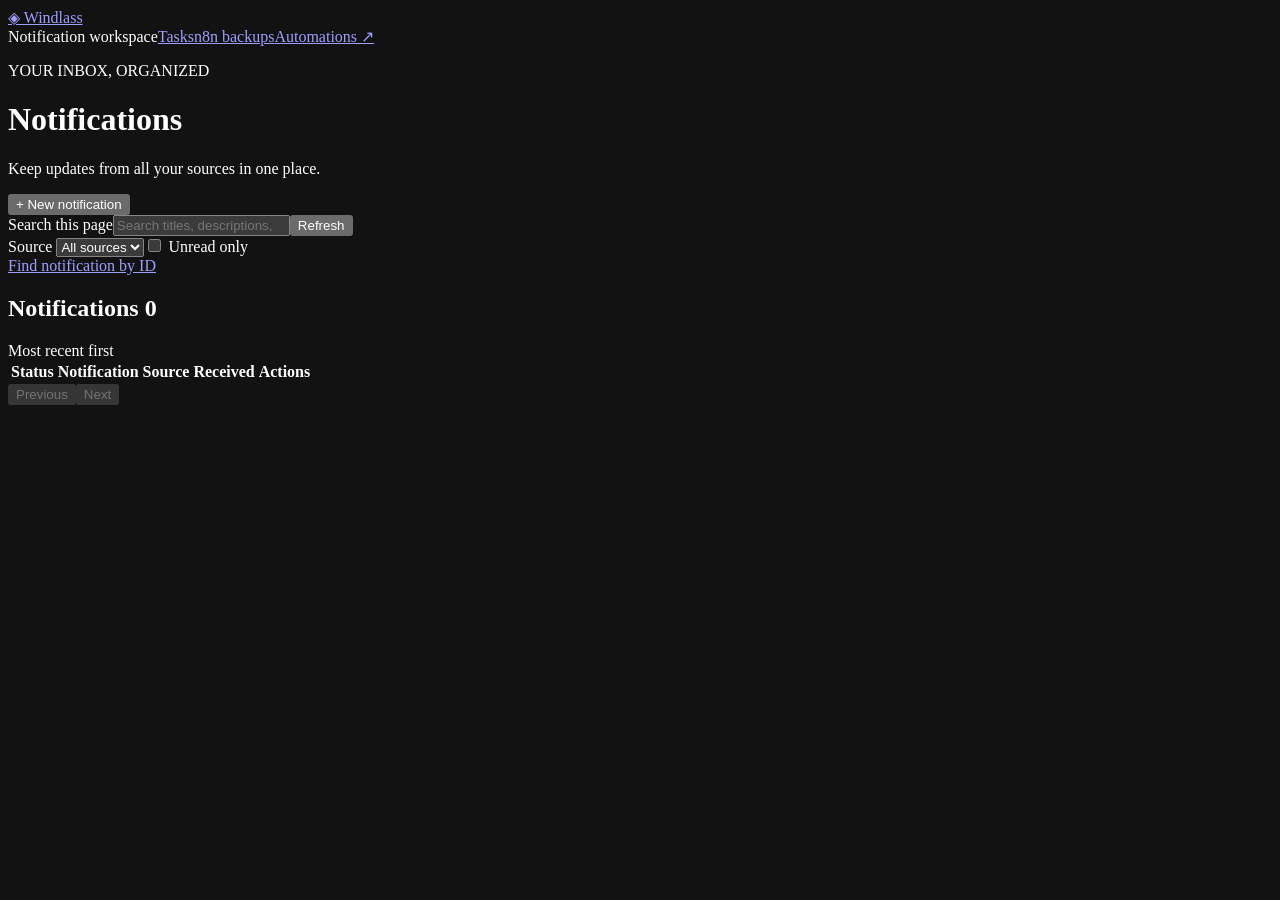
==== src/main/resources/static/index.html @ 989a8ab2 "feat(notifications): filter notifications by source" ====
<!doctype html>
<html lang="en">
<head>
  <meta charset="utf-8">
  <meta name="viewport" content="width=device-width, initial-scale=1">
  <meta name="color-scheme" content="dark">
  <meta name="theme-color" content="#101819">
  <title>Windlass · Notifications</title>
  <link rel="icon" type="image/png" sizes="32x32" href="/favicon-32.png?v=3">
  <link rel="icon" type="image/x-icon" href="/favicon.ico?v=3">
  <link rel="stylesheet" href="/styles.css">
  <script src="/app.js" defer></script>
</head>
<body>
  <header><a class="brand" href="/">◈ Windlass</a><nav class="header-nav" aria-label="Workspace"><span>Notification workspace</span><a class="automations-link" href="/tasks.html">Tasks</a><a class="automations-link" href="/backups.html">n8n backups</a><a class="automations-link" href="/automations" target="_blank" rel="noopener noreferrer" aria-label="Automations (opens n8n in a new tab)">Automations ↗</a></nav></header>
  <main>
    <div class="heading"><div><p class="eyebrow">YOUR INBOX, ORGANIZED</p><h1>Notifications</h1><p class="muted">Keep updates from all your sources in one place.</p></div><button id="new">+ New notification</button></div>
    <div class="toolbar"><label for="search">Search this page</label><input id="search" type="search" placeholder="Search titles, descriptions, or sources…"><button id="refresh" class="secondary">Refresh</button></div>
    <div class="inbox-options"><div class="notification-filters"><label class="source-filter" for="source-filter">Source <select id="source-filter"><option value="">All sources</option></select></label><label class="unread-filter"><input id="unread-only" type="checkbox"> Unread only</label></div><a class="automations-link" href="/notification.html">Find notification by ID</a></div>
    <p id="status" role="status" aria-live="polite"></p>
    <div class="list-heading"><h2>Notifications <span id="count">0</span> <span id="unread-count" class="unread-count"></span></h2><span class="muted">Most recent first</span></div>
    <div class="notification-table-scroll" role="region" aria-label="Notifications table" tabindex="0">
      <table class="notification-table">
        <thead><tr><th scope="col">Status</th><th scope="col">Notification</th><th scope="col">Source</th><th scope="col">Received</th><th scope="col">Actions</th></tr></thead>
        <tbody id="notifications"></tbody>
      </table>
    </div>
    <nav class="actions pagination" aria-label="Notification pages"><button id="previous" class="secondary" disabled>Previous</button><span id="page-info" aria-live="polite"></span><button id="next" class="secondary" disabled>Next</button></nav>
  </main>
  <dialog id="editor">
    <form id="form">
      <div class="dialog-heading"><h2 id="editor-title">New notification</h2><button type="button" id="close" class="secondary" aria-label="Close editor">✕</button></div>
      <label for="title">Title <span class="required">*</span></label><input id="title" name="title" required maxlength="200" placeholder="What happened?">
      <label for="description">Description</label><textarea id="description" name="description" rows="3" maxlength="10000" placeholder="Add a little context"></textarea>
      <label for="source">Notification source <span class="required">*</span></label><input id="source" name="source" required maxlength="200" placeholder="e.g. GitHub, monitoring, email">
      <label for="received">Received on</label><input id="received" name="received" type="datetime-local" step="0.001"><small>Local time. Leave blank to use the current time for new notifications.</small>
      <label for="metadata">Metadata (JSON object)</label><textarea id="metadata" name="metadata" rows="4" spellcheck="false">{}</textarea>
      <label for="external-links">External links (JSON object)</label><textarea id="external-links" rows="3" spellcheck="false" aria-describedby="links-help">{}</textarea>
      <small id="links-help">Map link labels to full HTTP or HTTPS URLs, e.g. {"GitHub": "https://github.com"}. Links open in a new tab.</small>
      <p id="form-error" role="alert"></p>
      <div class="actions"><button type="button" id="cancel" class="secondary">Cancel</button><button id="save" type="submit">Save notification</button></div>
    </form>
  </dialog>
  <template id="row-template"><tr class="notification-row"><td><span class="read-state"></span></td><th scope="row" class="notification-content"><h3></h3><p class="description"></p><a class="view-details" href="/notification.html">View details →</a></th><td><span class="source"></span></td><td><time></time></td><td><div class="actions"><button class="mark-seen secondary">Mark as seen</button><button class="edit secondary">Edit</button><button class="delete danger">Delete</button></div></td></tr></template>
</body>
</html>
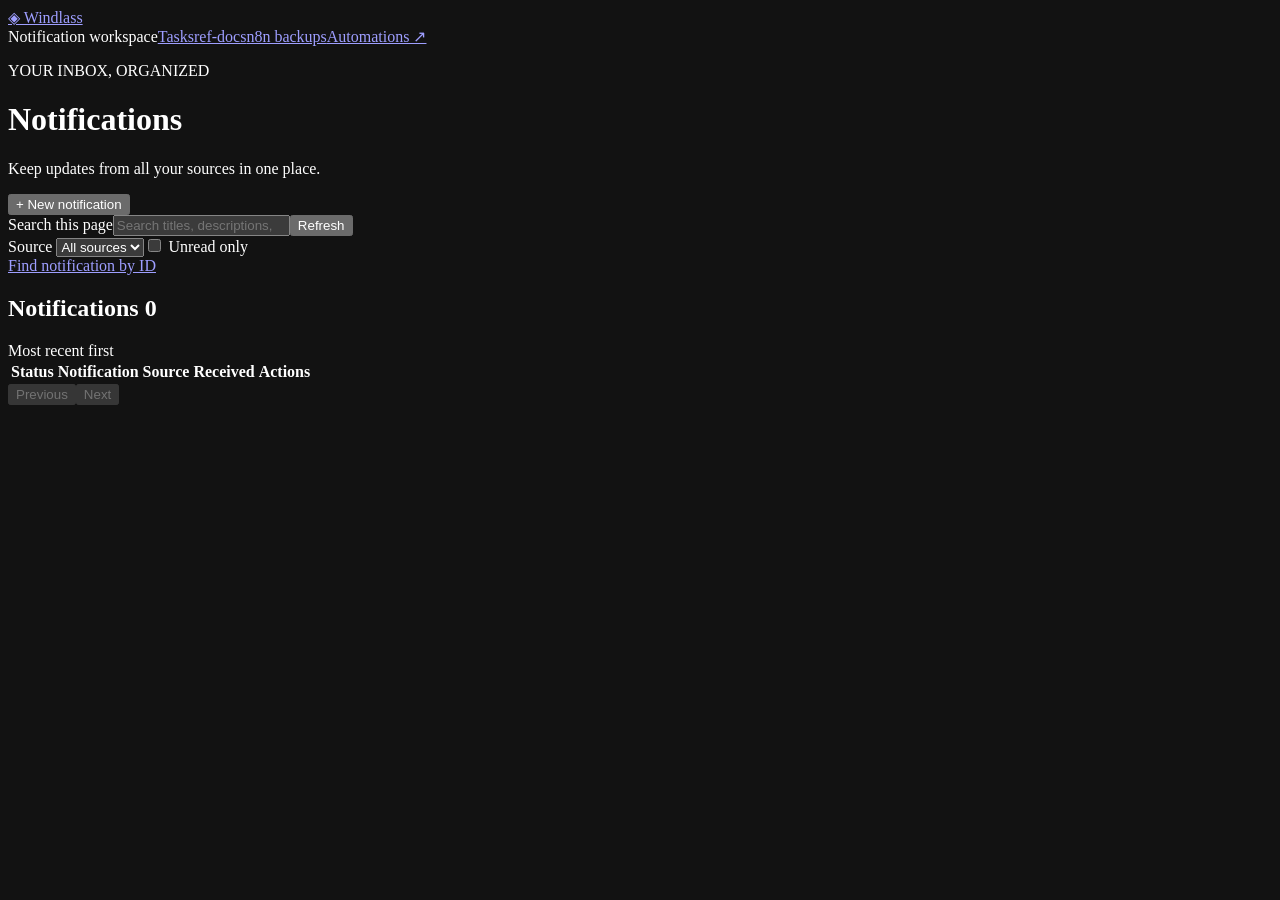
==== commit 4ff7c365: "feat(ref-docs): add filesystem-backed document CRUD" ====
--- a/src/main/resources/static/index.html
+++ b/src/main/resources/static/index.html
@@ -12,7 +12,7 @@
   <script src="/app.js" defer></script>
 </head>
 <body>
-  <header><a class="brand" href="/">◈ Windlass</a><nav class="header-nav" aria-label="Workspace"><span>Notification workspace</span><a class="automations-link" href="/tasks.html">Tasks</a><a class="automations-link" href="/backups.html">n8n backups</a><a class="automations-link" href="/automations" target="_blank" rel="noopener noreferrer" aria-label="Automations (opens n8n in a new tab)">Automations ↗</a></nav></header>
+  <header><a class="brand" href="/">◈ Windlass</a><nav class="header-nav" aria-label="Workspace"><span>Notification workspace</span><a class="automations-link" href="/tasks.html">Tasks</a><a class="automations-link" href="/ref-docs.html">ref-docs</a><a class="automations-link" href="/backups.html">n8n backups</a><a class="automations-link" href="/automations" target="_blank" rel="noopener noreferrer" aria-label="Automations (opens n8n in a new tab)">Automations ↗</a></nav></header>
   <main>
     <div class="heading"><div><p class="eyebrow">YOUR INBOX, ORGANIZED</p><h1>Notifications</h1><p class="muted">Keep updates from all your sources in one place.</p></div><button id="new">+ New notification</button></div>
     <div class="toolbar"><label for="search">Search this page</label><input id="search" type="search" placeholder="Search titles, descriptions, or sources…"><button id="refresh" class="secondary">Refresh</button></div>
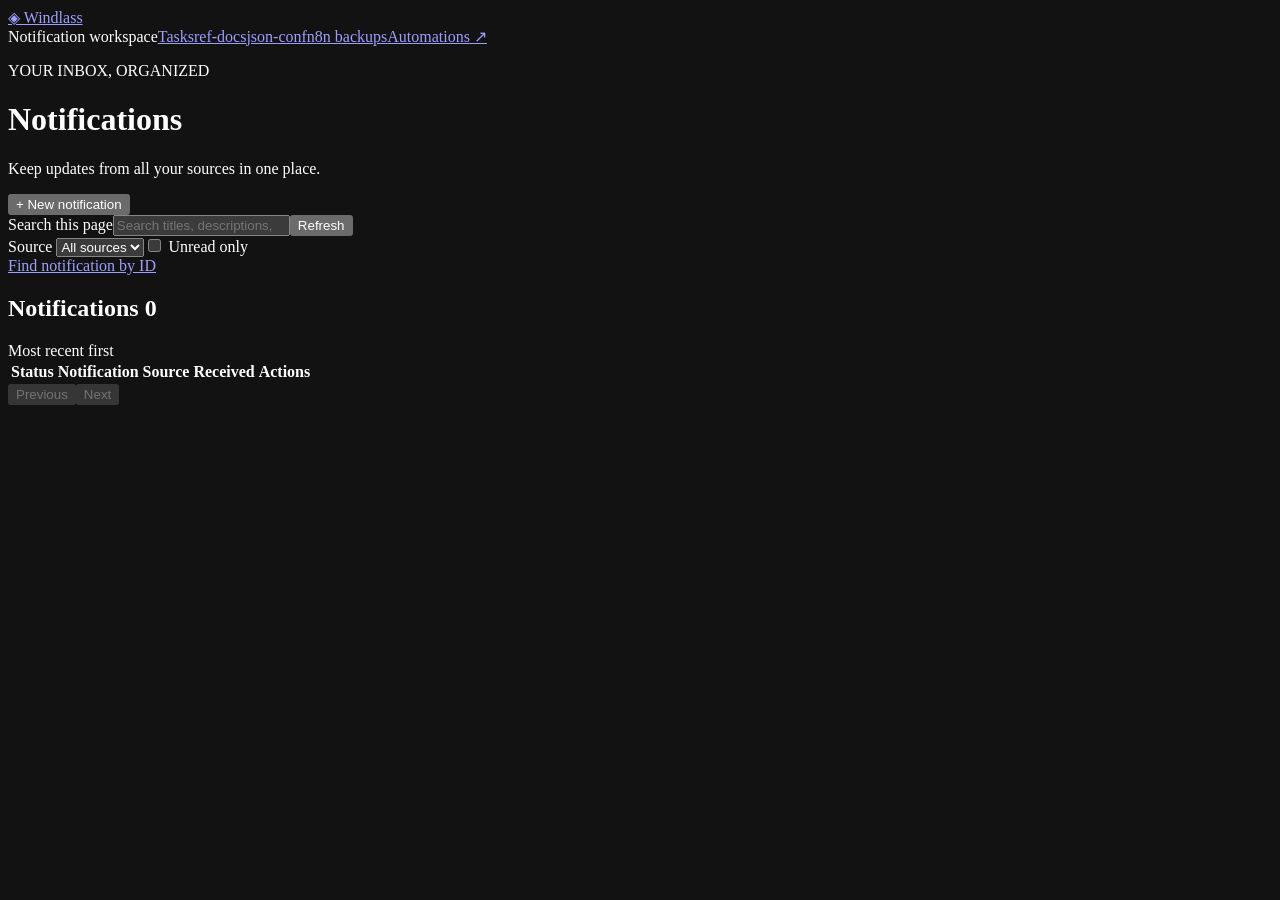
==== commit a2542f1a: "feat(json-conf): add filesystem-backed JSON configuration CRUD" ====
--- a/src/main/resources/static/index.html
+++ b/src/main/resources/static/index.html
@@ -12,7 +12,7 @@
   <script src="/app.js" defer></script>
 </head>
 <body>
-  <header><a class="brand" href="/">◈ Windlass</a><nav class="header-nav" aria-label="Workspace"><span>Notification workspace</span><a class="automations-link" href="/tasks.html">Tasks</a><a class="automations-link" href="/ref-docs.html">ref-docs</a><a class="automations-link" href="/backups.html">n8n backups</a><a class="automations-link" href="/automations" target="_blank" rel="noopener noreferrer" aria-label="Automations (opens n8n in a new tab)">Automations ↗</a></nav></header>
+  <header><a class="brand" href="/">◈ Windlass</a><nav class="header-nav" aria-label="Workspace"><span>Notification workspace</span><a class="automations-link" href="/tasks.html">Tasks</a><a class="automations-link" href="/ref-docs.html">ref-docs</a><a class="automations-link" href="/json-conf.html">json-conf</a><a class="automations-link" href="/backups.html">n8n backups</a><a class="automations-link" href="/automations" target="_blank" rel="noopener noreferrer" aria-label="Automations (opens n8n in a new tab)">Automations ↗</a></nav></header>
   <main>
     <div class="heading"><div><p class="eyebrow">YOUR INBOX, ORGANIZED</p><h1>Notifications</h1><p class="muted">Keep updates from all your sources in one place.</p></div><button id="new">+ New notification</button></div>
     <div class="toolbar"><label for="search">Search this page</label><input id="search" type="search" placeholder="Search titles, descriptions, or sources…"><button id="refresh" class="secondary">Refresh</button></div>
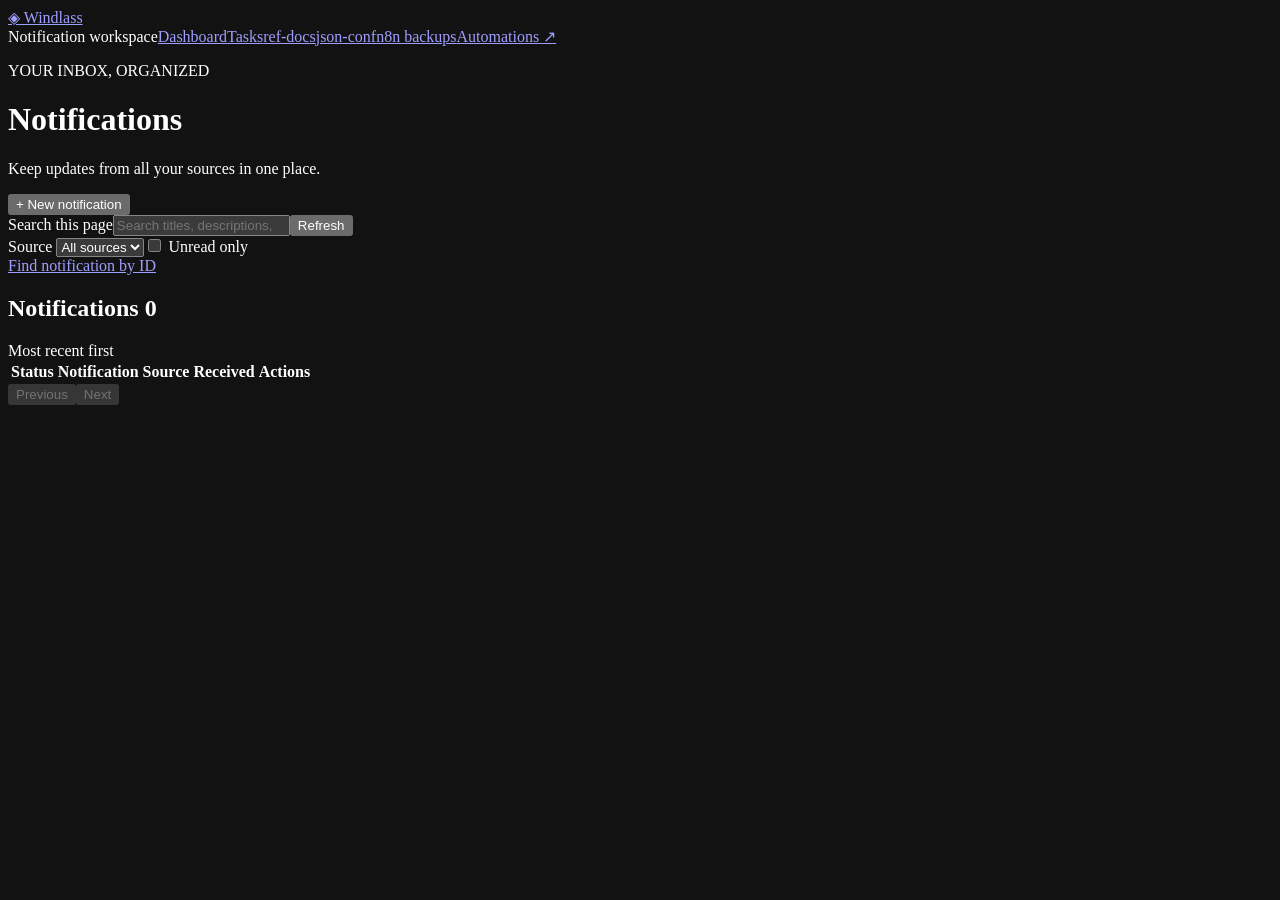
==== commit 7a9d390d: "feat(notifications): add unread counts and activity dashboard" ====
--- a/src/main/resources/static/index.html
+++ b/src/main/resources/static/index.html
@@ -12,7 +12,7 @@
   <script src="/app.js" defer></script>
 </head>
 <body>
-  <header><a class="brand" href="/">◈ Windlass</a><nav class="header-nav" aria-label="Workspace"><span>Notification workspace</span><a class="automations-link" href="/tasks.html">Tasks</a><a class="automations-link" href="/ref-docs.html">ref-docs</a><a class="automations-link" href="/json-conf.html">json-conf</a><a class="automations-link" href="/backups.html">n8n backups</a><a class="automations-link" href="/automations" target="_blank" rel="noopener noreferrer" aria-label="Automations (opens n8n in a new tab)">Automations ↗</a></nav></header>
+  <header><a class="brand" href="/">◈ Windlass</a><nav class="header-nav" aria-label="Workspace"><span>Notification workspace</span><a class="automations-link" href="/dashboard.html">Dashboard</a><a class="automations-link" href="/tasks.html">Tasks</a><a class="automations-link" href="/ref-docs.html">ref-docs</a><a class="automations-link" href="/json-conf.html">json-conf</a><a class="automations-link" href="/backups.html">n8n backups</a><a class="automations-link" href="/automations" target="_blank" rel="noopener noreferrer" aria-label="Automations (opens n8n in a new tab)">Automations ↗</a></nav></header>
   <main>
     <div class="heading"><div><p class="eyebrow">YOUR INBOX, ORGANIZED</p><h1>Notifications</h1><p class="muted">Keep updates from all your sources in one place.</p></div><button id="new">+ New notification</button></div>
     <div class="toolbar"><label for="search">Search this page</label><input id="search" type="search" placeholder="Search titles, descriptions, or sources…"><button id="refresh" class="secondary">Refresh</button></div>
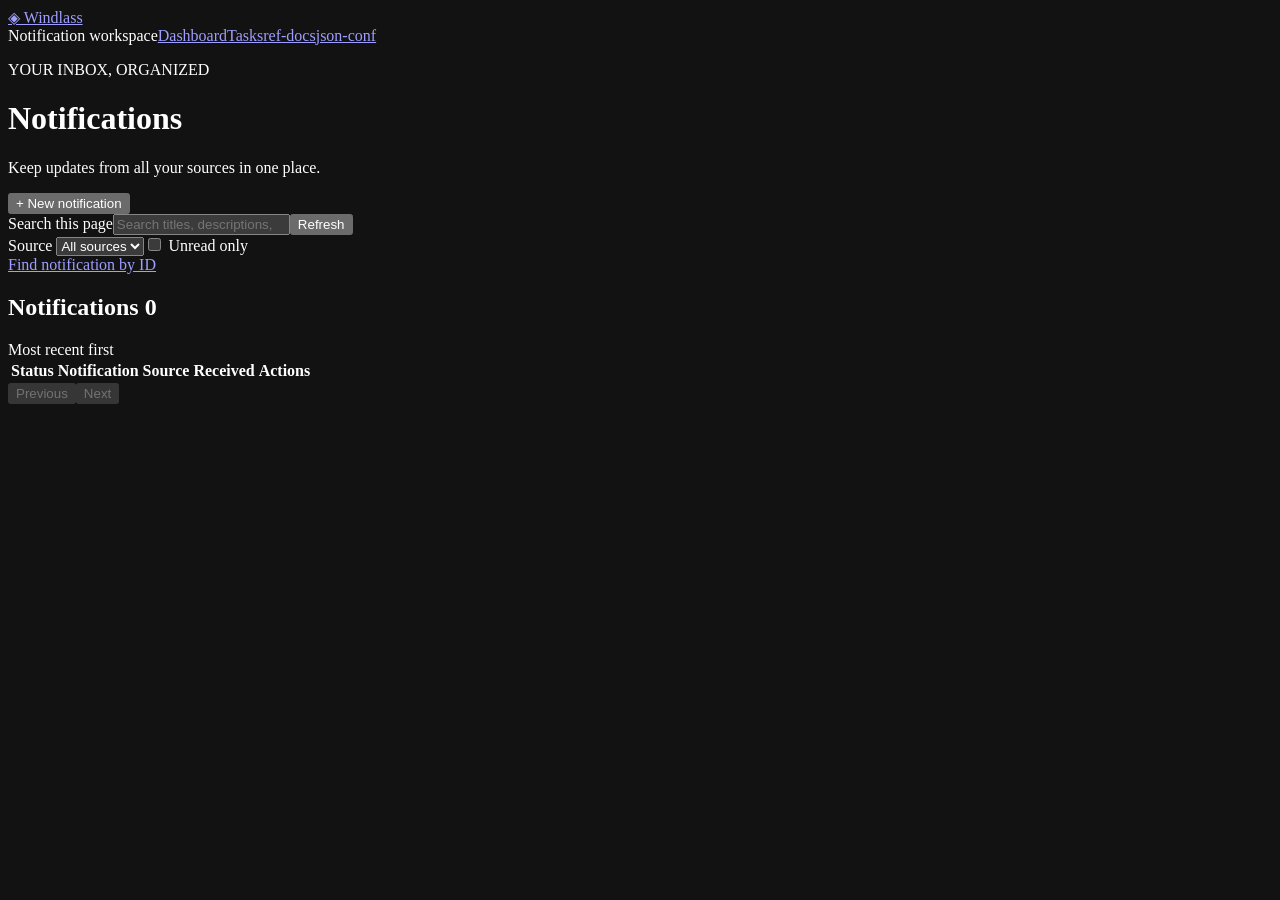
==== commit 2cd857f4: "feat!: remove n8n integration and backup services" ====
--- a/src/main/resources/static/index.html
+++ b/src/main/resources/static/index.html
@@ -9,14 +9,14 @@
   <link rel="icon" type="image/png" sizes="32x32" href="/favicon-32.png?v=3">
   <link rel="icon" type="image/x-icon" href="/favicon.ico?v=3">
   <link rel="stylesheet" href="/styles.css">
-  <script src="/app.js" defer></script>
+  <script src="/app.js" type="module"></script>
 </head>
 <body>
-  <header><a class="brand" href="/">◈ Windlass</a><nav class="header-nav" aria-label="Workspace"><span>Notification workspace</span><a class="automations-link" href="/dashboard.html">Dashboard</a><a class="automations-link" href="/tasks.html">Tasks</a><a class="automations-link" href="/ref-docs.html">ref-docs</a><a class="automations-link" href="/json-conf.html">json-conf</a><a class="automations-link" href="/backups.html">n8n backups</a><a class="automations-link" href="/automations" target="_blank" rel="noopener noreferrer" aria-label="Automations (opens n8n in a new tab)">Automations ↗</a></nav></header>
+  <header><a class="brand" href="/">◈ Windlass</a><nav class="header-nav" aria-label="Workspace"><span>Notification workspace</span><a class="workspace-link" href="/dashboard.html">Dashboard</a><a class="workspace-link" href="/tasks.html">Tasks</a><a class="workspace-link" href="/ref-docs.html">ref-docs</a><a class="workspace-link" href="/json-conf.html">json-conf</a></nav></header>
   <main>
     <div class="heading"><div><p class="eyebrow">YOUR INBOX, ORGANIZED</p><h1>Notifications</h1><p class="muted">Keep updates from all your sources in one place.</p></div><button id="new">+ New notification</button></div>
     <div class="toolbar"><label for="search">Search this page</label><input id="search" type="search" placeholder="Search titles, descriptions, or sources…"><button id="refresh" class="secondary">Refresh</button></div>
-    <div class="inbox-options"><div class="notification-filters"><label class="source-filter" for="source-filter">Source <select id="source-filter"><option value="">All sources</option></select></label><label class="unread-filter"><input id="unread-only" type="checkbox"> Unread only</label></div><a class="automations-link" href="/notification.html">Find notification by ID</a></div>
+    <div class="inbox-options"><div class="notification-filters"><label class="source-filter" for="source-filter">Source <select id="source-filter"><option value="">All sources</option></select></label><label class="unread-filter"><input id="unread-only" type="checkbox"> Unread only</label></div><a class="workspace-link" href="/notification.html">Find notification by ID</a></div>
     <p id="status" role="status" aria-live="polite"></p>
     <div class="list-heading"><h2>Notifications <span id="count">0</span> <span id="unread-count" class="unread-count"></span></h2><span class="muted">Most recent first</span></div>
     <div class="notification-table-scroll" role="region" aria-label="Notifications table" tabindex="0">
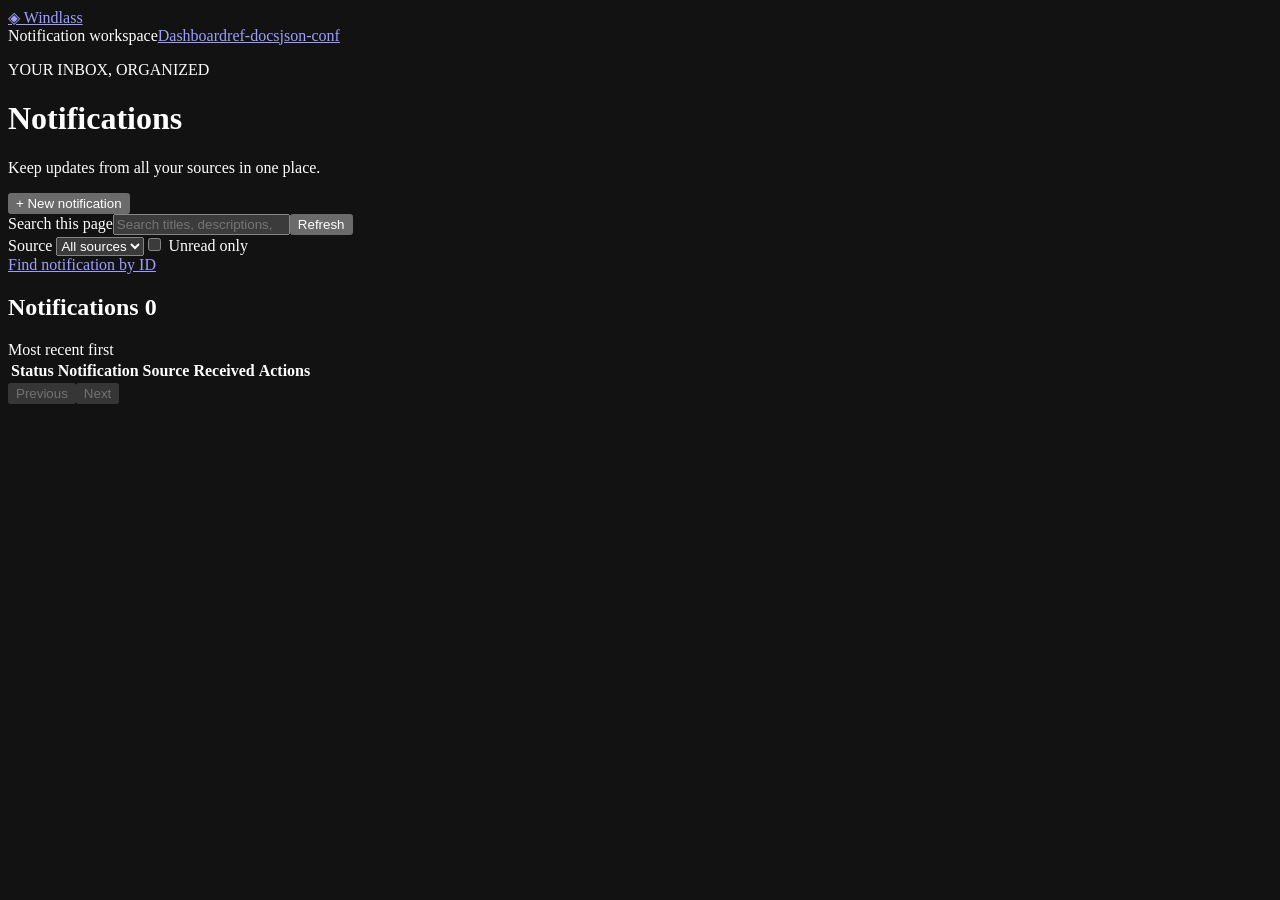
==== commit 9981899f: "feat!: remove task and template system" ====
--- a/src/main/resources/static/index.html
+++ b/src/main/resources/static/index.html
@@ -12,7 +12,7 @@
   <script src="/app.js" type="module"></script>
 </head>
 <body>
-  <header><a class="brand" href="/">◈ Windlass</a><nav class="header-nav" aria-label="Workspace"><span>Notification workspace</span><a class="workspace-link" href="/dashboard.html">Dashboard</a><a class="workspace-link" href="/tasks.html">Tasks</a><a class="workspace-link" href="/ref-docs.html">ref-docs</a><a class="workspace-link" href="/json-conf.html">json-conf</a></nav></header>
+  <header><a class="brand" href="/">◈ Windlass</a><nav class="header-nav" aria-label="Workspace"><span>Notification workspace</span><a class="workspace-link" href="/dashboard.html">Dashboard</a><a class="workspace-link" href="/ref-docs.html">ref-docs</a><a class="workspace-link" href="/json-conf.html">json-conf</a></nav></header>
   <main>
     <div class="heading"><div><p class="eyebrow">YOUR INBOX, ORGANIZED</p><h1>Notifications</h1><p class="muted">Keep updates from all your sources in one place.</p></div><button id="new">+ New notification</button></div>
     <div class="toolbar"><label for="search">Search this page</label><input id="search" type="search" placeholder="Search titles, descriptions, or sources…"><button id="refresh" class="secondary">Refresh</button></div>
